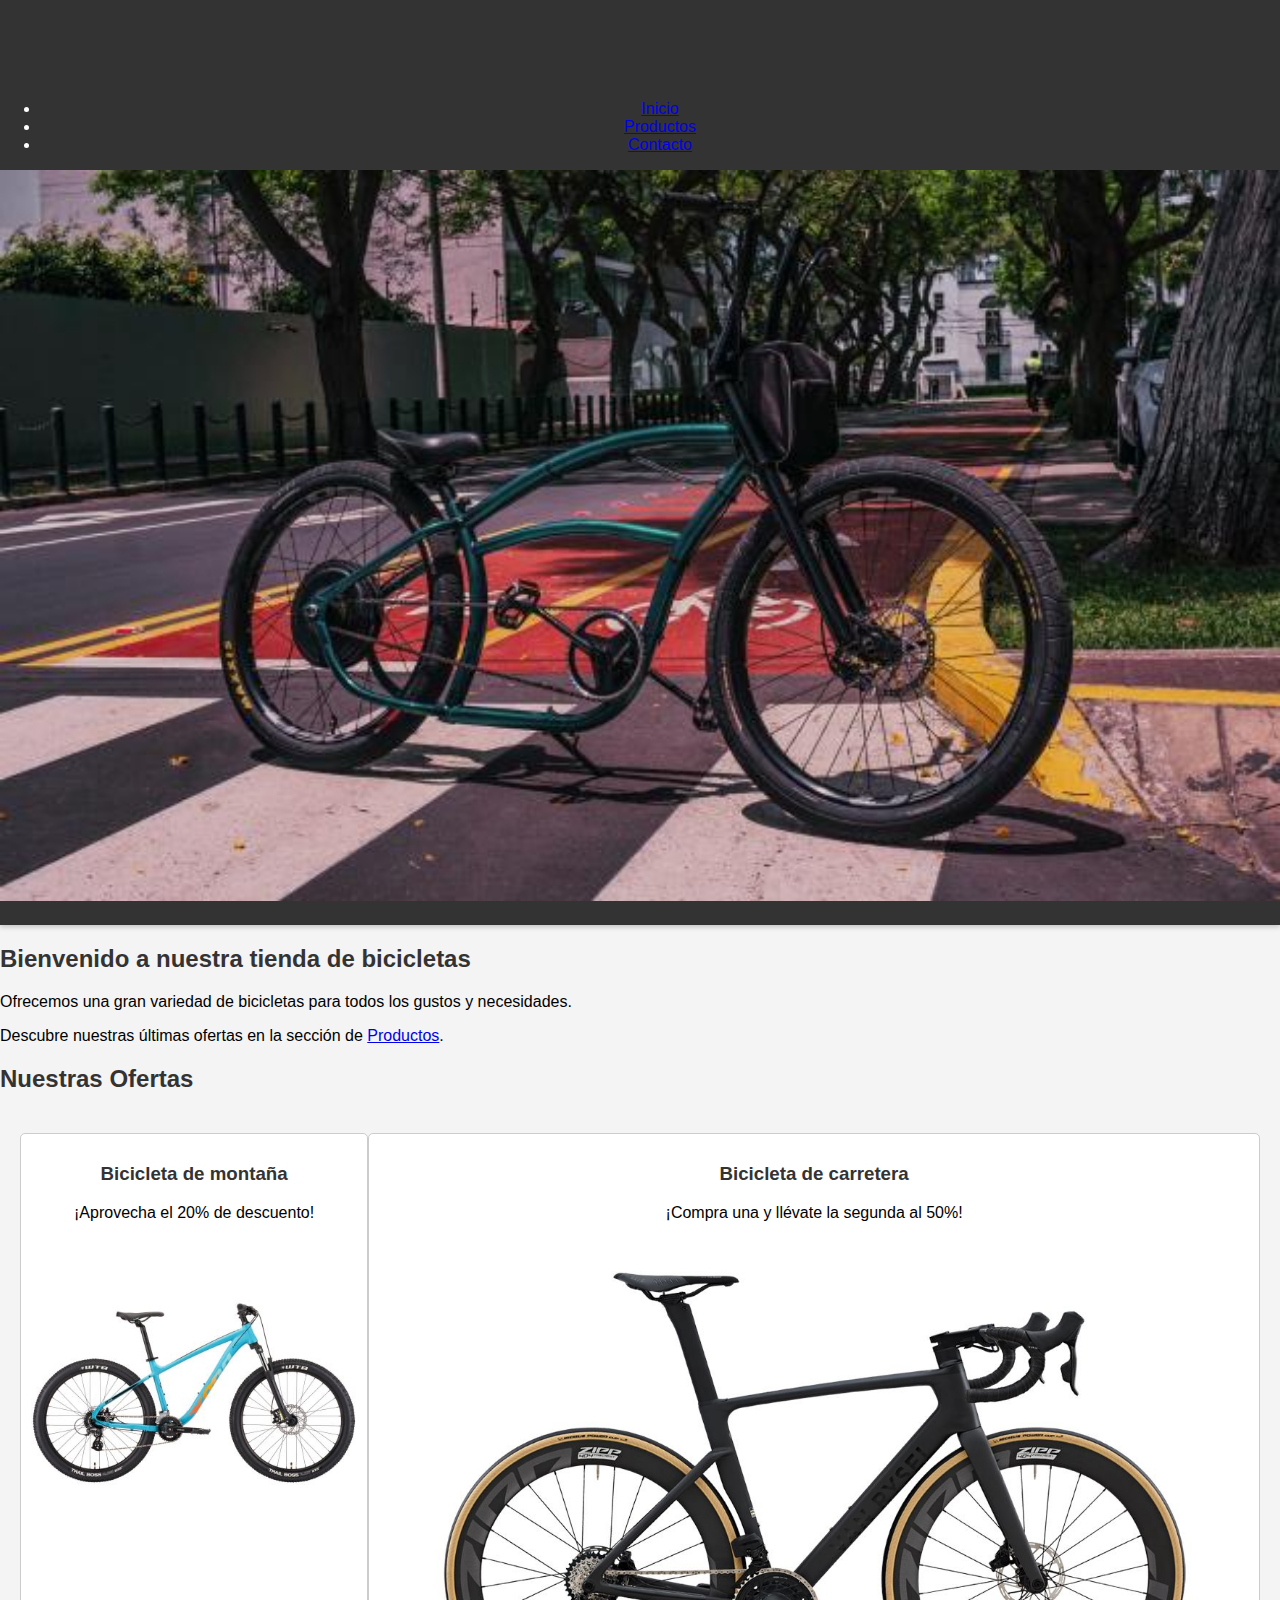
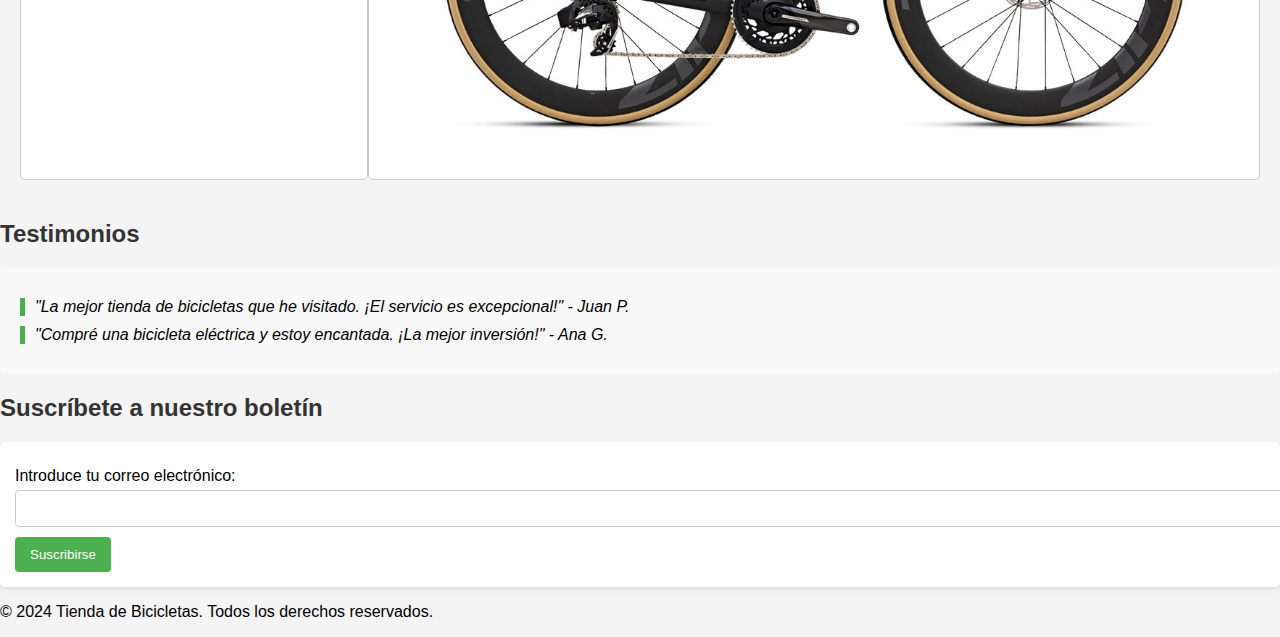
==== index.html @ 8f709b89 "Añadiendo archivos de imágenes y páginas del proyecto" ====
<!DOCTYPE html>
<html lang="es">
<head>
    <meta charset="UTF-8">
    <meta name="viewport" content="width=device-width, initial-scale=1.0">
    <meta name="description" content="Tienda de Bicicletas - Encuentra bicicletas de alta calidad.">
    <title>Tienda de Bicicletas - Inicio</title>
    <link rel="stylesheet" href="styles.css">
</head>
<body>
    <header>
        <h1>Tienda de Bicicletas</h1>
        <nav>
            <ul>
                <li><a href="index.html">Inicio</a></li>
                <li><a href="productos.html">Productos</a></li>
                <li><a href="contacto.html">Contacto</a></li>
            </ul>
        </nav>
        <img src="bicileta compras.jpg" alt="Banner de bicicletas" class="banner">
    </header>

    <section>
        <h2>Bienvenido a nuestra tienda de bicicletas</h2>
        <p>Ofrecemos una gran variedad de bicicletas para todos los gustos y necesidades.</p>
        <p>Descubre nuestras últimas ofertas en la sección de <a href="productos.html">Productos</a>.</p>
    </section>

    <section>
        <h2>Nuestras Ofertas</h2>
        <div class="ofertas">
            <div class="oferta-item">
                <h3>Bicicleta de montaña</h3>
                <p>¡Aprovecha el 20% de descuento!</p>
                <img src="bicileta demontaña.jpg" alt="Bicicleta de montaña" class="oferta-img">
            </div>
            <div class="oferta-item">
                <h3>Bicicleta de carretera</h3>
                <p>¡Compra una y llévate la segunda al 50%!</p>
                <img src="bicileta de carretera.jpeg" alt="Bicicleta de carretera" class="oferta-img">
            </div>
        </div>
    </section>

    <section>
        <h2>Testimonios</h2>
        <div class="testimonios">
            <blockquote>
                "La mejor tienda de bicicletas que he visitado. ¡El servicio es excepcional!" - Juan P.
            </blockquote>
            <blockquote>
                "Compré una bicicleta eléctrica y estoy encantada. ¡La mejor inversión!" - Ana G.
            </blockquote>
        </div>
    </section>

    <section>
        <h2>Suscríbete a nuestro boletín</h2>
        <form id="subscriptionForm">
            <label for="email">Introduce tu correo electrónico:</label>
            <input type="email" id="email" name="email" required>
            <button type="submit">Suscribirse</button>
        </form>
    </section>

    <footer>
        <p>© 2024 Tienda de Bicicletas. Todos los derechos reservados.</p>
    </footer>
    <script src="script.js"></script>
</body>
</html>
---- styles.css ----
body {
    font-family: Arial, sans-serif;
    margin: 0;
    padding: 0;
    background-color: #f4f4f4;
}

header {
    text-align: center;
    background: #333;
    color: #fff;
    padding: 20px 0;
    box-shadow: 0 2px 5px rgba(0, 0, 0, 0.2);
}

.banner {
    width: 100%;
    height: auto;
}

h1, h2, h3 {
    color: #333;
}

h2 {
    margin-top: 20px;
}

.productos {
    display: flex;
    flex-wrap: wrap;
    justify-content: space-around;
    padding: 20px;
}

.producto {
    border: 1px solid #ccc;
    border-radius: 5px;
    padding: 20px;
    margin: 10px;
    width: 300px;
    text-align: center;
    background: #fff;
    transition: transform 0.2s;
}

.producto:hover {
    transform: scale(1.05);
}

.producto-img {
    max-width: 100%;
    height: auto;
    border-radius: 5px;
}

.contacto-container {
    display: flex;
    justify-content: space-between;
    align-items: flex-start;
    padding: 20px;
}

.contact-info {
    width: 45%;
}

.contact-image {
    width: 45%;
}

.mapa {
    max-width: 100%;
    height: auto;
    border-radius: 5px;
}

form {
    margin-top: 20px;
    background: #fff;
    padding: 15px;
    border-radius: 5px;
    box-shadow: 0 2px 5px rgba(0, 0, 0, 0.1);
}

label {
    display: block;
    margin: 10px 0 5px;
}

input, textarea {
    width: 100%;
    padding: 10px;
    margin-bottom: 10px;
    border: 1px solid #ccc;
    border-radius: 4px;
}

button {
    padding: 10px 15px;
    background-color: #4CAF50;
    color: white;
    border: none;
    border-radius: 4px;
    cursor: pointer;
    transition: background-color 0.3s;
}

button:hover {
    background-color: #45a049;
}

#imagePreview {
    display: flex;
    flex-wrap: wrap;
    margin-top: 10px;
}

#imagePreview img {
    max-width: 100px;
    margin: 5px;
    border: 1px solid #ccc;
    border-radius: 5px;
}

/* Estilos adicionales para nuevas secciones */
.ofertas {
    display: flex;
    justify-content: space-around;
    padding: 20px;
}

.oferta-item {
    border: 1px solid #ccc;
    border-radius: 5px;
    padding: 10px;
    background: #fff;
    text-align: center;
}

.oferta-img {
    max-width: 100%;
    height: auto;
    margin: 10px 0;
}

.testimonios {
    padding: 20px;
    background: #f9f9f9;
    border-radius: 5px;
}

blockquote {
    font-style: italic;
    margin: 10px 0;
    border-left: 5px solid #4CAF50;
    padding-left: 10px;
}

form {
    margin-top: 20px;
    background: #fff;
    padding: 15px;
    border-radius: 5px;
}

input[type="email"] {
    margin-bottom: 10px;
}
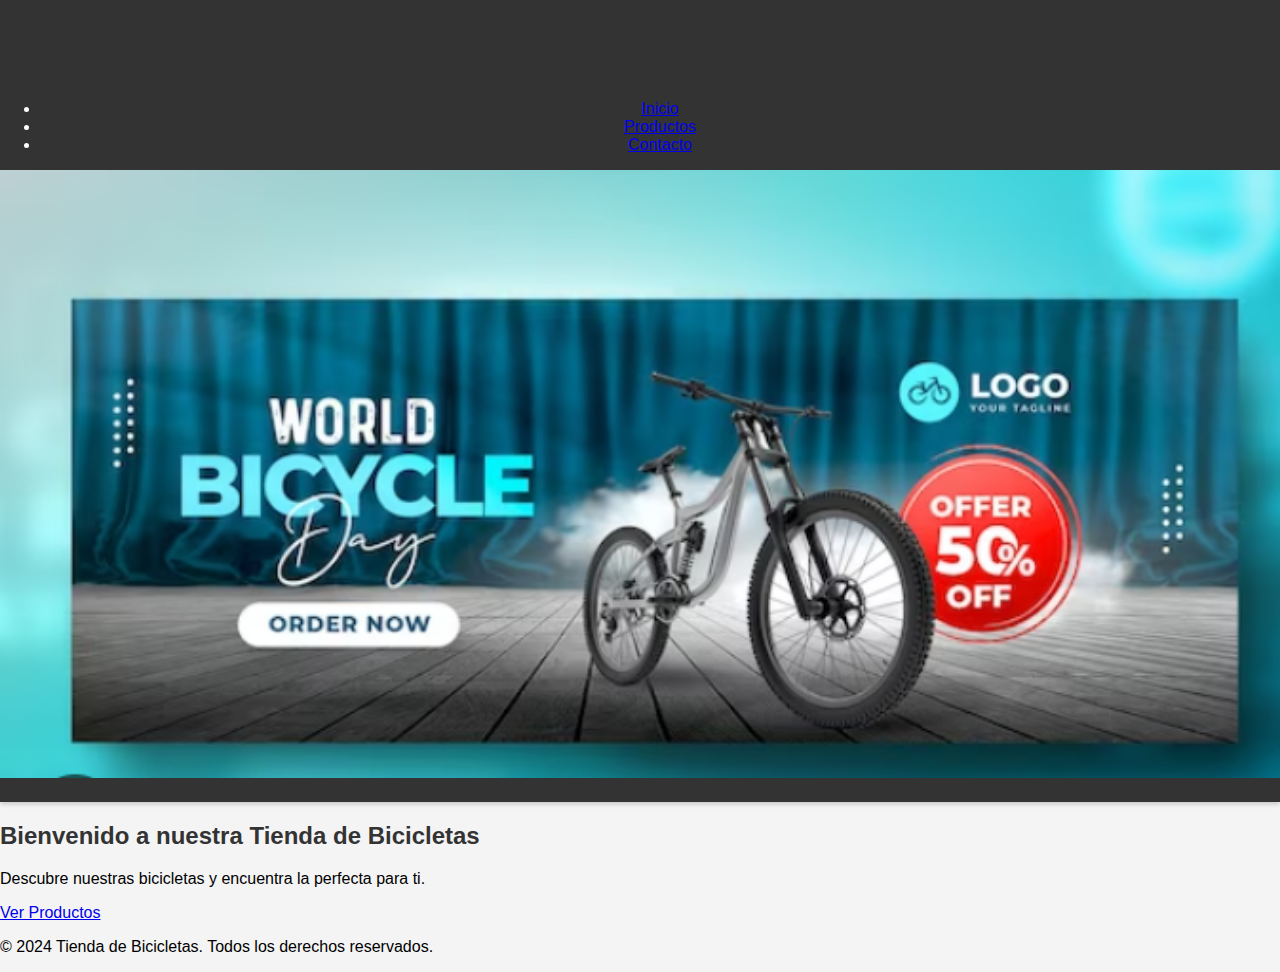
==== commit 71ced0e2: "Actualización de SCRIPT.JAVA y modificaciones en index.html y productos.html" ====
--- a/index.html
+++ b/index.html
@@ -3,7 +3,7 @@
 <head>
     <meta charset="UTF-8">
     <meta name="viewport" content="width=device-width, initial-scale=1.0">
-    <meta name="description" content="Tienda de Bicicletas - Encuentra bicicletas de alta calidad.">
+    <meta name="description" content="Bienvenido a la Tienda de Bicicletas.">
     <title>Tienda de Bicicletas - Inicio</title>
     <link rel="stylesheet" href="styles.css">
 </head>
@@ -17,50 +17,13 @@
                 <li><a href="contacto.html">Contacto</a></li>
             </ul>
         </nav>
-        <img src="bicileta compras.jpg" alt="Banner de bicicletas" class="banner">
+        <img src="baner bicileta.PNG" alt="Banner de inicio" class="banner">
     </header>
 
     <section>
-        <h2>Bienvenido a nuestra tienda de bicicletas</h2>
-        <p>Ofrecemos una gran variedad de bicicletas para todos los gustos y necesidades.</p>
-        <p>Descubre nuestras últimas ofertas en la sección de <a href="productos.html">Productos</a>.</p>
-    </section>
-
-    <section>
-        <h2>Nuestras Ofertas</h2>
-        <div class="ofertas">
-            <div class="oferta-item">
-                <h3>Bicicleta de montaña</h3>
-                <p>¡Aprovecha el 20% de descuento!</p>
-                <img src="bicileta demontaña.jpg" alt="Bicicleta de montaña" class="oferta-img">
-            </div>
-            <div class="oferta-item">
-                <h3>Bicicleta de carretera</h3>
-                <p>¡Compra una y llévate la segunda al 50%!</p>
-                <img src="bicileta de carretera.jpeg" alt="Bicicleta de carretera" class="oferta-img">
-            </div>
-        </div>
-    </section>
-
-    <section>
-        <h2>Testimonios</h2>
-        <div class="testimonios">
-            <blockquote>
-                "La mejor tienda de bicicletas que he visitado. ¡El servicio es excepcional!" - Juan P.
-            </blockquote>
-            <blockquote>
-                "Compré una bicicleta eléctrica y estoy encantada. ¡La mejor inversión!" - Ana G.
-            </blockquote>
-        </div>
-    </section>
-
-    <section>
-        <h2>Suscríbete a nuestro boletín</h2>
-        <form id="subscriptionForm">
-            <label for="email">Introduce tu correo electrónico:</label>
-            <input type="email" id="email" name="email" required>
-            <button type="submit">Suscribirse</button>
-        </form>
+        <h2>Bienvenido a nuestra Tienda de Bicicletas</h2>
+        <p>Descubre nuestras bicicletas y encuentra la perfecta para ti.</p>
+        <a href="productos.html" class="button">Ver Productos</a>
     </section>
 
     <footer>
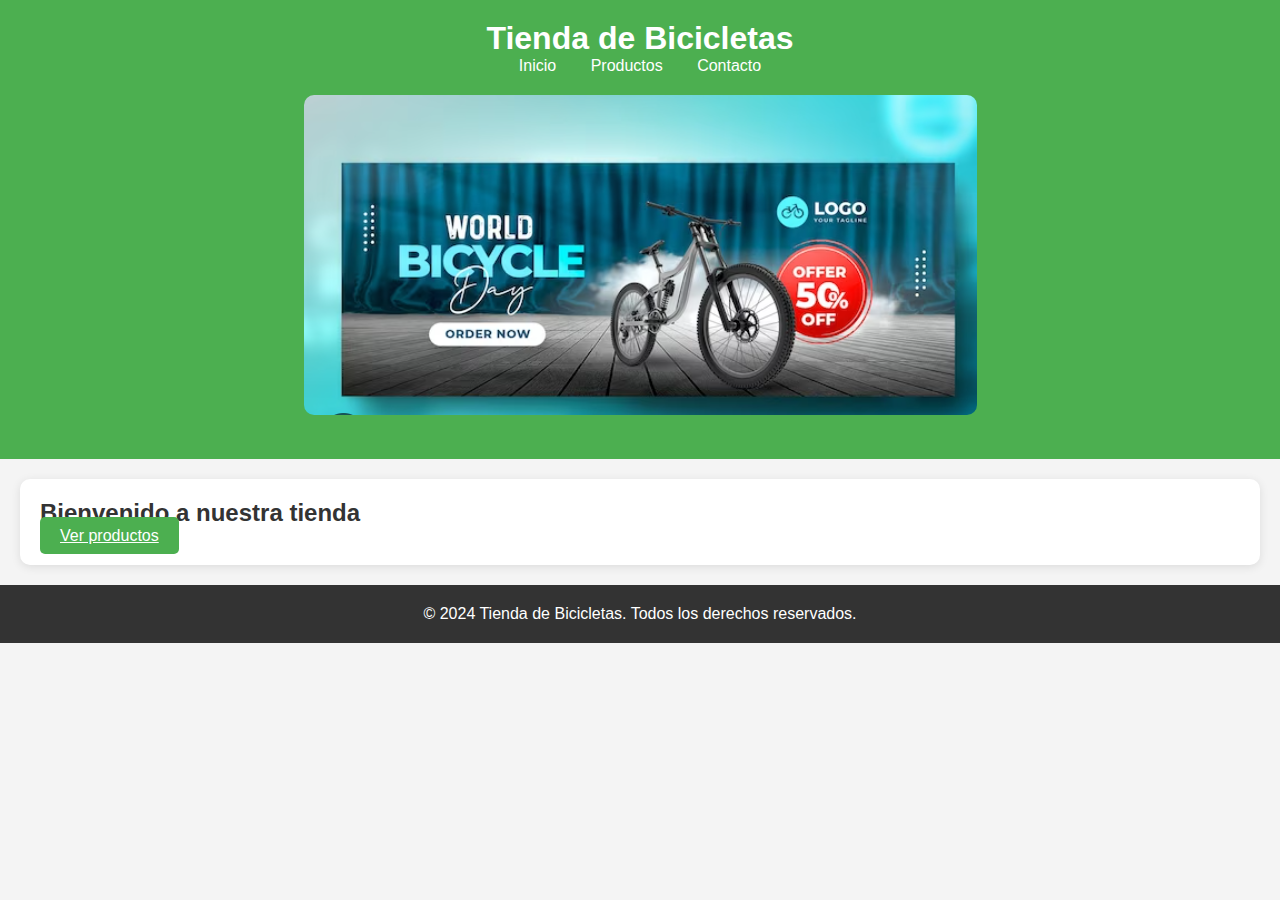
==== commit c266e629: "Actualizando archivos modificados y eliminados" ====
--- a/index.html
+++ b/index.html
@@ -3,7 +3,7 @@
 <head>
     <meta charset="UTF-8">
     <meta name="viewport" content="width=device-width, initial-scale=1.0">
-    <meta name="description" content="Bienvenido a la Tienda de Bicicletas.">
+    <meta name="description" content="Bienvenido a Tienda de Bicicletas, descubre nuestras ofertas y productos.">
     <title>Tienda de Bicicletas - Inicio</title>
     <link rel="stylesheet" href="styles.css">
 </head>
@@ -17,18 +17,16 @@
                 <li><a href="contacto.html">Contacto</a></li>
             </ul>
         </nav>
-        <img src="baner bicileta.PNG" alt="Banner de inicio" class="banner">
+        <img src="IMG/baner bicileta.PNG" alt="Banner de bicicletas" class="banner">
     </header>
 
     <section>
-        <h2>Bienvenido a nuestra Tienda de Bicicletas</h2>
-        <p>Descubre nuestras bicicletas y encuentra la perfecta para ti.</p>
-        <a href="productos.html" class="button">Ver Productos</a>
+        <h2>Bienvenido a nuestra tienda</h2>
+        <a href="productos.html" class="button">Ver productos</a>
     </section>
 
     <footer>
         <p>© 2024 Tienda de Bicicletas. Todos los derechos reservados.</p>
     </footer>
-    <script src="script.js"></script>
 </body>
 </html>
--- a/styles.css
+++ b/styles.css
@@ -1,169 +1,146 @@
+/* Reset de estilos básicos */
+* {
+    box-sizing: border-box;
+    margin: 0;
+    padding: 0;
+}
+
+/* Estilos generales */
 body {
     font-family: Arial, sans-serif;
-    margin: 0;
-    padding: 0;
     background-color: #f4f4f4;
+    color: #333;
 }
 
 header {
+    background-color: #4CAF50;
+    color: white;
+    padding: 20px;
     text-align: center;
-    background: #333;
-    color: #fff;
-    padding: 20px 0;
-    box-shadow: 0 2px 5px rgba(0, 0, 0, 0.2);
 }
 
 .banner {
-    width: 100%;
+    max-width: 100%;
     height: auto;
+    margin: 20px auto;
+    border-radius: 10px;
 }
 
-h1, h2, h3 {
-    color: #333;
+nav ul {
+    list-style: none;
 }
 
-h2 {
-    margin-top: 20px;
+nav ul li {
+    display: inline;
+    margin: 0 15px;
 }
 
-.productos {
-    display: flex;
-    flex-wrap: wrap;
-    justify-content: space-around;
-    padding: 20px;
+nav a {
+    color: white;
+    text-decoration: none;
 }
 
+nav a:hover {
+    text-decoration: underline;
+}
+
+section {
+    padding: 20px;
+    background-color: white;
+    margin: 20px;
+    border-radius: 10px;
+    box-shadow: 0 2px 10px rgba(0, 0, 0, 0.1);
+}
+
+footer {
+    text-align: center;
+    padding: 20px;
+    background-color: #333;
+    color: white;
+}
+
+.button {
+    background-color: #4CAF50;
+    color: white;
+    padding: 10px 20px;
+    border: none;
+    border-radius: 5px;
+    cursor: pointer;
+    transition: background-color 0.3s ease;
+}
+
+.button:hover {
+    background-color: #45a049;
+}
+
+/* Productos */
 .producto {
-    border: 1px solid #ccc;
-    border-radius: 5px;
-    padding: 20px;
+    border: 1px solid #ddd;
+    border-radius: 10px;
     margin: 10px;
-    width: 300px;
+    padding: 10px;
     text-align: center;
-    background: #fff;
-    transition: transform 0.2s;
+    background-color: white;
+    transition: transform 0.3s ease, box-shadow 0.3s ease;
 }
 
 .producto:hover {
-    transform: scale(1.05);
+    transform: translateY(-5px);
+    box-shadow: 0 4px 10px rgba(0, 0, 0, 0.2);
 }
 
 .producto-img {
-    max-width: 100%;
+    width: 100%;
     height: auto;
-    border-radius: 5px;
+    border-radius: 10px;
 }
 
-.contacto-container {
-    display: flex;
-    justify-content: space-between;
-    align-items: flex-start;
-    padding: 20px;
+#favoritesList {
+    list-style-type: none;
+    padding: 0;
 }
 
-.contact-info {
-    width: 45%;
-}
-
-.contact-image {
-    width: 45%;
-}
-
-.mapa {
-    max-width: 100%;
-    height: auto;
-    border-radius: 5px;
+#favoritesList li {
+    padding: 5px 0;
 }
 
 form {
     margin-top: 20px;
-    background: #fff;
-    padding: 15px;
-    border-radius: 5px;
+    padding: 20px;
+    background-color: #f9f9f9;
+    border-radius: 10px;
+    border: 1px solid #ddd;
     box-shadow: 0 2px 5px rgba(0, 0, 0, 0.1);
 }
 
-label {
+form label {
     display: block;
-    margin: 10px 0 5px;
+    margin-bottom: 5px;
 }
 
-input, textarea {
+form input, form textarea {
     width: 100%;
     padding: 10px;
     margin-bottom: 10px;
     border: 1px solid #ccc;
-    border-radius: 4px;
+    border-radius: 5px;
 }
 
-button {
-    padding: 10px 15px;
+form button {
     background-color: #4CAF50;
     color: white;
+    padding: 10px 20px;
     border: none;
-    border-radius: 4px;
+    border-radius: 5px;
     cursor: pointer;
-    transition: background-color 0.3s;
 }
 
-button:hover {
+form button:hover {
     background-color: #45a049;
 }
 
-#imagePreview {
-    display: flex;
-    flex-wrap: wrap;
-    margin-top: 10px;
+#imagePreview img {
+    width: 100px;
+    margin: 5px;
+    border-radius: 10px;
 }
-
-#imagePreview img {
-    max-width: 100px;
-    margin: 5px;
-    border: 1px solid #ccc;
-    border-radius: 5px;
-}
-
-/* Estilos adicionales para nuevas secciones */
-.ofertas {
-    display: flex;
-    justify-content: space-around;
-    padding: 20px;
-}
-
-.oferta-item {
-    border: 1px solid #ccc;
-    border-radius: 5px;
-    padding: 10px;
-    background: #fff;
-    text-align: center;
-}
-
-.oferta-img {
-    max-width: 100%;
-    height: auto;
-    margin: 10px 0;
-}
-
-.testimonios {
-    padding: 20px;
-    background: #f9f9f9;
-    border-radius: 5px;
-}
-
-blockquote {
-    font-style: italic;
-    margin: 10px 0;
-    border-left: 5px solid #4CAF50;
-    padding-left: 10px;
-}
-
-form {
-    margin-top: 20px;
-    background: #fff;
-    padding: 15px;
-    border-radius: 5px;
-}
-
-input[type="email"] {
-    margin-bottom: 10px;
-}
